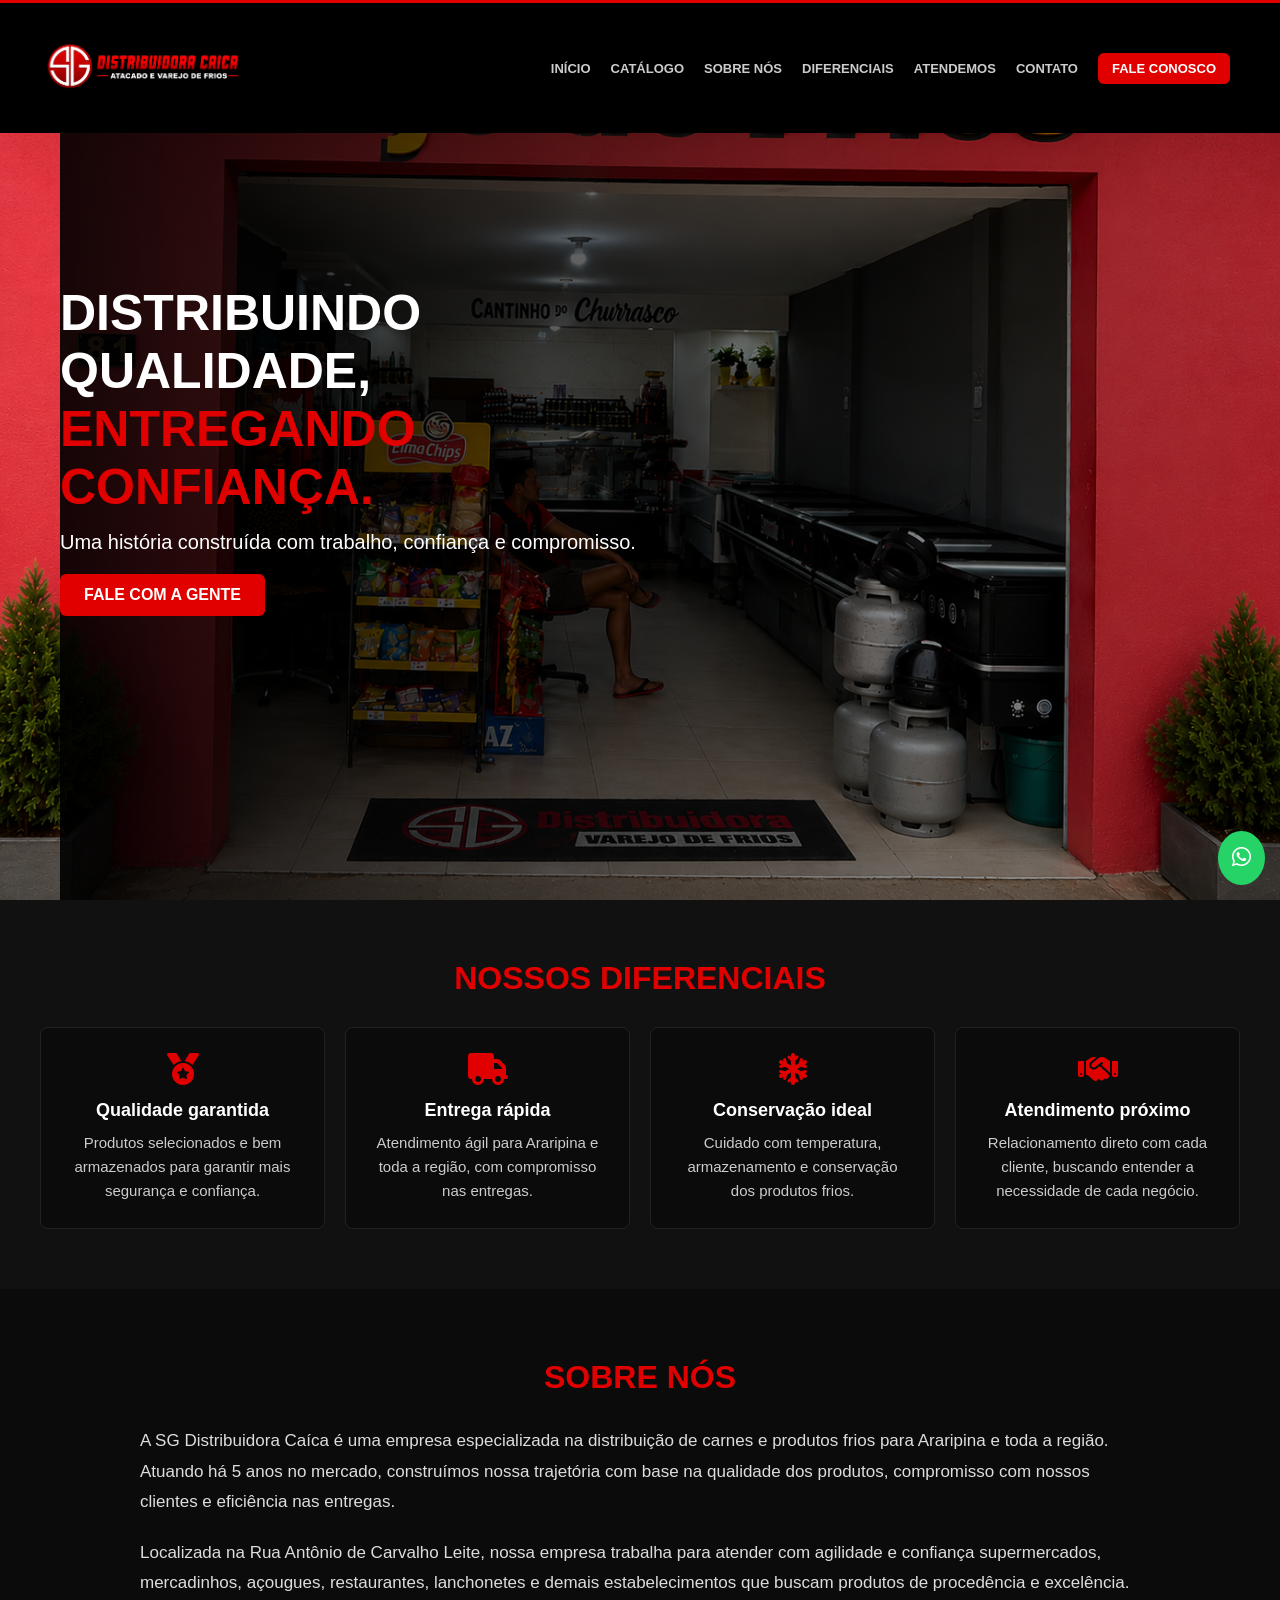
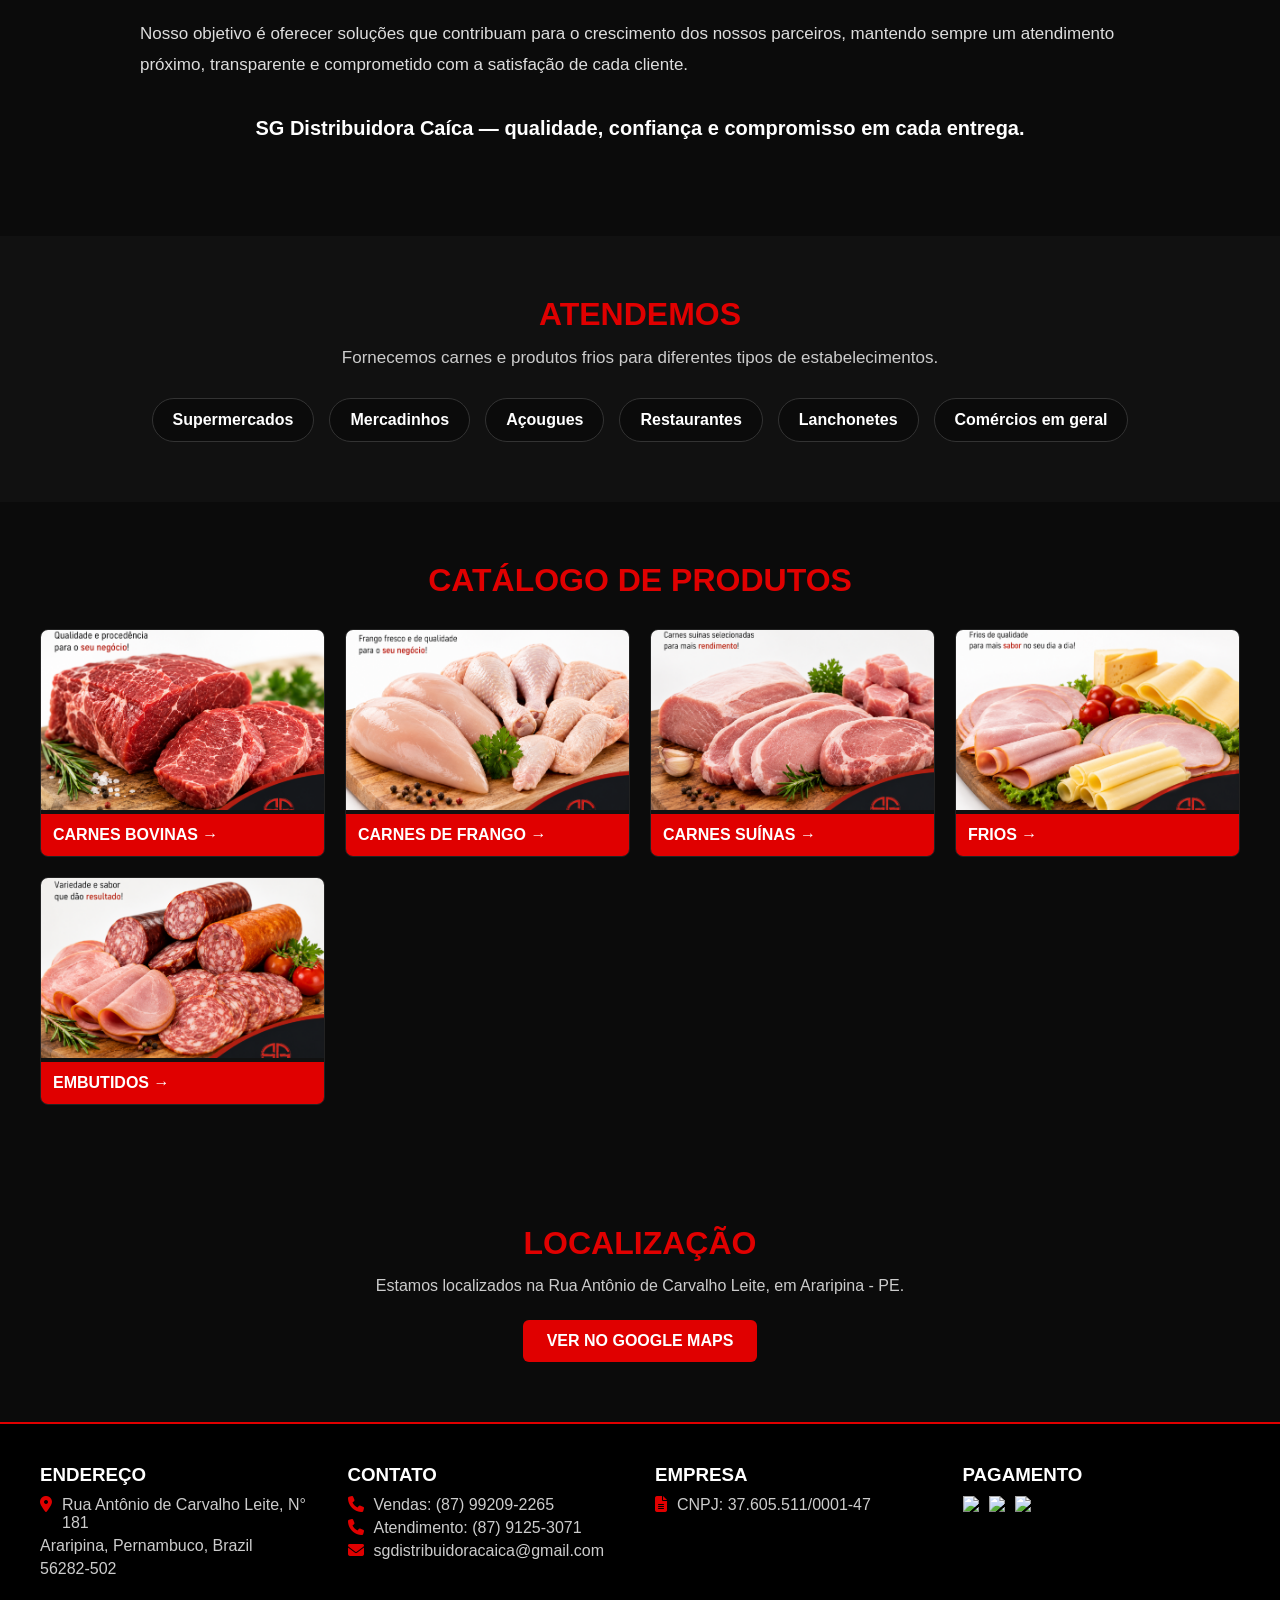
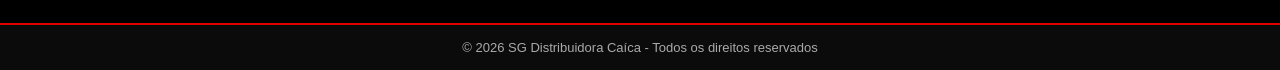
==== index.html @ d8cdbc63 "João Vitor Martins - commit codigo inicial" ====
<!-- adicionar no site o horario de funcionamento do local -->
<!DOCTYPE html>
<html lang="pt-br">

<head>
<meta charset="UTF-8">
<meta name="viewport" content="width=device-width, initial-scale=1.0">

<title>SG Distribuidora Caíca</title>

<link rel="stylesheet" href="https://cdnjs.cloudflare.com/ajax/libs/font-awesome/6.5.0/css/all.min.css">

<link rel="stylesheet" href="css/style.css">

</head>

<body>

<header>
<div class="logo">
<img src="img/logo.png" alt="Logo SG Distribuidora Caíca">
</div>

<nav>
<a href="#inicio">INÍCIO</a>
<a href="#produtos">CATÁLOGO</a>
<a href="#sobre">SOBRE NÓS</a>
<a href="#diferenciais">DIFERENCIAIS</a>
<a href="#atendemos">ATENDEMOS</a>
<a href="#contato">CONTATO</a>
<a href="https://wa.me/558791253071" target="_blank" class="btn-header">
FALE CONOSCO
</a>
</nav>
</header>

<section class="hero" id="inicio">
<div class="hero-content">

<h1>DISTRIBUINDO QUALIDADE,<br><span>ENTREGANDO CONFIANÇA.</span></h1>

<p>Uma história construída com trabalho, confiança e compromisso.</p>

<a href="https://wa.me/558791253071?text=Olá,%20vim%20pelo%20site%20e%20quero%20mais%20informações"
target="_blank"
class="btn">
FALE COM A GENTE
</a>

</div>
</section>

<section class="diferenciais" id="diferenciais">

<h2>NOSSOS DIFERENCIAIS</h2>

<div class="diferenciais-grid">

<div class="diferencial-card">
<i class="fas fa-medal"></i>
<h4>Qualidade garantida</h4>
<p>Produtos selecionados e bem armazenados para garantir mais segurança e confiança.</p>
</div>

<div class="diferencial-card">
<i class="fas fa-truck"></i>
<h4>Entrega rápida</h4>
<p>Atendimento ágil para Araripina e toda a região, com compromisso nas entregas.</p>
</div>

<div class="diferencial-card">
<i class="fas fa-snowflake"></i>
<h4>Conservação ideal</h4>
<p>Cuidado com temperatura, armazenamento e conservação dos produtos frios.</p>
</div>

<div class="diferencial-card">
<i class="fas fa-handshake"></i>
<h4>Atendimento próximo</h4>
<p>Relacionamento direto com cada cliente, buscando entender a necessidade de cada negócio.</p>
</div>

</div>
</section>

<section class="sobre" id="sobre">
<div class="sobre-container">

<h2>SOBRE NÓS</h2>

<p>
A SG Distribuidora Caíca é uma empresa especializada na distribuição de carnes e produtos frios para Araripina e toda a região. Atuando há 5 anos no mercado, construímos nossa trajetória com base na qualidade dos produtos, compromisso com nossos clientes e eficiência nas entregas.
</p>

<p>
Localizada na Rua Antônio de Carvalho Leite, nossa empresa trabalha para atender com agilidade e confiança supermercados, mercadinhos, açougues, restaurantes, lanchonetes e demais estabelecimentos que buscam produtos de procedência e excelência.
</p>

<p>
Nosso objetivo é oferecer soluções que contribuam para o crescimento dos nossos parceiros, mantendo sempre um atendimento próximo, transparente e comprometido com a satisfação de cada cliente.
</p>

<p class="destaque">
SG Distribuidora Caíca — qualidade, confiança e compromisso em cada entrega.
</p>

</div>
</section>

<section class="atendemos" id="atendemos">

<h2>ATENDEMOS</h2>
<p>Fornecemos carnes e produtos frios para diferentes tipos de estabelecimentos.</p>

<div class="atendemos-lista">
<span>Supermercados</span>
<span>Mercadinhos</span>
<span>Açougues</span>
<span>Restaurantes</span>
<span>Lanchonetes</span>
<span>Comércios em geral</span>
</div>

</section>

<section class="produtos" id="produtos">

<h2>CATÁLOGO DE PRODUTOS</h2>

<div class="grid">

<div class="card">
<img src="img/produtos/bovinos.jpg" alt="Carnes Bovinas">
<a href="bovinos.html">CARNES BOVINAS →</a>
</div>

<div class="card">
<img src="img/produtos/frango.jpg" alt="Carnes de Frango">
<a href="frango.html">CARNES DE FRANGO →</a>
</div>

<div class="card">
<img src="img/produtos/suinos.jpg" alt="Carnes Suínas">
<a href="suinos.html">CARNES SUÍNAS →</a>
</div>

<div class="card">
<img src="img/produtos/frios.jpg" alt="Frios">
<a href="frios.html">FRIOS →</a>
</div>

<div class="card">
<img src="img/produtos/embutidos.jpg" alt="Embutidos">
<a href="embutidos.html">EMBUTIDOS →</a>
</div>

</div>
</section>

<section class="mapa" id="localizacao">

<h2>LOCALIZAÇÃO</h2>
<p>Estamos localizados na Rua Antônio de Carvalho Leite, em Araripina - PE.</p>

<a href="https://maps.app.goo.gl/Z8cQ5gokyHaXcZ1y5" target="_blank">
VER NO GOOGLE MAPS
</a>

</section>

<footer class="footer" id="contato">

<div class="footer-container">

<div class="footer-box">
<h3>ENDEREÇO</h3>
<p><i class="fas fa-map-marker-alt"></i> Rua Antônio de Carvalho Leite, N° 181</p>
<p>Araripina, Pernambuco, Brazil</p>
<p>56282-502</p>
</div>

<div class="footer-box">
<h3>CONTATO</h3>

<p>
<i class="fas fa-phone"></i>
Vendas: (87) 99209-2265
</p>

<p>
<i class="fas fa-phone"></i>
Atendimento: (87) 9125-3071
</p>

<p>
<i class="fas fa-envelope"></i>
sgdistribuidoracaica@gmail.com
</p>

</div>

<div class="footer-box">
<h3>EMPRESA</h3>
<p><i class="fas fa-file-alt"></i> CNPJ: 37.605.511/0001-47</p>
</div>

<div class="footer-box">
<h3>PAGAMENTO</h3>
<div class="pagamentos">
<img src="https://upload.wikimedia.org/wikipedia/commons/5/5e/Pix_logo.svg">
<img src="https://upload.wikimedia.org/wikipedia/commons/4/41/Visa_Logo.png">
<img src="https://upload.wikimedia.org/wikipedia/commons/0/04/Mastercard-logo.png">
</div>
</div>

</div>

</footer>

<div class="footer-bottom">
© 2026 SG Distribuidora Caíca - Todos os direitos reservados
</div>

<a href="https://wa.me/5587992092265" target="_blank" class="whatsapp">
<i class="fab fa-whatsapp"></i>
</a>

<script src="js/menu.js"></script>

</body>
</html>
---- css/style.css ----
*{
margin:0;
padding:0;
box-sizing:border-box;
font-family:Arial,sans-serif;
scroll-behavior:smooth;
}

body{
background:#0b0b0b;
color:#fff;
}

header{
position:fixed;
top:0;
width:100%;
background:#000;
border-top:3px solid #e00000;
display:flex;
align-items:center;
justify-content:space-between;
padding:10px 40px;
z-index:1000;
}

.logo img{
height:110px;
object-fit:contain;
display:block;
}

nav{
display:flex;
align-items:center;
flex-wrap:wrap;
justify-content:center;
}

nav a{
margin:5px 10px;
text-decoration:none;
color:#ccc;
font-weight:bold;
font-size:13px;
}

nav a:hover{
color:#e00000;
}

.btn-header{
background:#e00000;
padding:8px 14px;
border-radius:6px;
color:#fff;
}

.hero{
height:100vh;
background:url('../img/banner-principal.png') center/cover no-repeat;
display:flex;
align-items:center;
padding:140px 60px;
position:relative;
}

.hero::before{
content:"";
position:absolute;
width:100%;
height:100%;
background:linear-gradient(to right,rgba(0,0,0,0.9),rgba(0,0,0,0.2));
}

.hero-content{
position:relative;
max-width:650px;
}

.hero h1{
font-size:50px;
}

.hero span{
color:#e00000;
}

.hero p{
font-size:20px;
margin-top:15px;
}

.btn{
display:inline-block;
margin-top:20px;
background:#e00000;
padding:12px 24px;
border-radius:6px;
color:#fff;
text-decoration:none;
font-weight:bold;
transition:0.3s;
}

.btn:hover{
background:#c00000;
}

.diferenciais{
background:#111;
padding:60px 40px;
}

.diferenciais h2{
text-align:center;
color:#e00000;
margin-bottom:30px;
font-size:32px;
}

.diferenciais-grid{
display:grid;
grid-template-columns:repeat(auto-fit,minmax(220px,1fr));
gap:20px;
}

.diferencial-card{
background:#0b0b0b;
padding:25px;
border-radius:8px;
text-align:center;
border:1px solid #222;
}

.diferencial-card i{
font-size:32px;
color:#e00000;
margin-bottom:15px;
}

.diferencial-card h4{
margin-bottom:10px;
font-size:18px;
}

.diferencial-card p{
color:#ccc;
font-size:15px;
line-height:1.6;
}

.sobre{
padding:70px 40px;
background:#0b0b0b;
}

.sobre-container{
max-width:1000px;
margin:auto;
}

.sobre h2{
text-align:center;
color:#e00000;
margin-bottom:30px;
font-size:32px;
}

.sobre p{
line-height:1.8;
margin-bottom:20px;
color:#ddd;
font-size:17px;
}

.sobre .destaque{
font-size:20px;
font-weight:bold;
color:#fff;
text-align:center;
margin-top:30px;
}

.atendemos{
background:#111;
padding:60px 40px;
text-align:center;
}

.atendemos h2{
color:#e00000;
font-size:32px;
margin-bottom:15px;
}

.atendemos p{
color:#ccc;
margin-bottom:30px;
font-size:17px;
}

.atendemos-lista{
display:flex;
justify-content:center;
flex-wrap:wrap;
gap:15px;
}

.atendemos-lista span{
background:#0b0b0b;
border:1px solid #333;
padding:12px 20px;
border-radius:30px;
color:#fff;
font-weight:bold;
}

.produtos{
padding:60px 40px;
}

.produtos h2{
text-align:center;
color:#e00000;
font-size:32px;
margin-bottom:30px;
}

.grid{
display:grid;
grid-template-columns:repeat(auto-fit,minmax(250px,1fr));
gap:20px;
}

.card{
background:#111;
border-radius:8px;
overflow:hidden;
transition:0.3s;
border:1px solid #222;
}

.card:hover{
transform:translateY(-5px);
border-color:#e00000;
}

.card img{
width:100%;
height:180px;
object-fit:cover;
}

.card a{
display:flex;
justify-content:space-between;
align-items:center;
background:#e00000;
padding:12px;
color:#fff;
text-decoration:none;
font-weight:bold;
transition:0.3s;
}

.card a:hover{
background:#c00000;
}

.mapa{
padding:60px 40px;
background:#0b0b0b;
text-align:center;
}

.mapa h2{
color:#e00000;
font-size:32px;
margin-bottom:15px;
}

.mapa p{
color:#ccc;
margin-bottom:25px;
}

.mapa a{
display:inline-block;
background:#e00000;
color:#fff;
padding:12px 24px;
border-radius:6px;
text-decoration:none;
font-weight:bold;
}

.footer{
background:#000;
color:#ccc;
border-top:2px solid #e00000;
border-bottom:2px solid #e00000;
padding:40px;
}

.footer-container{
display:flex;
justify-content:space-between;
flex-wrap:wrap;
gap:30px;
}

.footer-box{
flex:1;
min-width:220px;
}

.footer h3{
color:#fff;
margin-bottom:10px;
}

.footer p{
display:flex;
gap:10px;
margin:5px 0;
}

.footer i{
color:#e00000;
}

.pagamentos{
display:flex;
gap:10px;
flex-wrap:wrap;
}

.pagamentos img{
height:25px;
}

.footer-bottom{
text-align:center;
padding:15px;
color:#aaa;
font-size:13px;
}

.whatsapp{
position:fixed;
bottom:15px;
right:15px;
background:#25d366;
color:#fff;
padding:14px;
border-radius:50%;
font-size:22px;
text-decoration:none;
}

@media(max-width:768px){

header{
padding:10px 20px;
justify-content:center;
text-align:center;
}

.logo img{
height:70px;
margin:auto;
}

.logo img{
height:80px;
margin:auto;
}

.hero{
padding:160px 20px;
text-align:center;
}

.hero h1{
font-size:30px;
}

.hero p{
font-size:17px;
}

.diferenciais,
.sobre,
.atendemos,
.produtos,
.mapa{
padding:50px 20px;
}

.sobre h2,
.diferenciais h2,
.atendemos h2,
.produtos h2,
.mapa h2{
font-size:28px;
}

.sobre p{
font-size:16px;
text-align:left;
}

.footer{
padding:30px 20px;
text-align:center;
}

.footer p{
justify-content:center;
}

.footer-container{
flex-direction:column;
align-items:center;
}

.pagamentos{
justify-content:center;
}
}
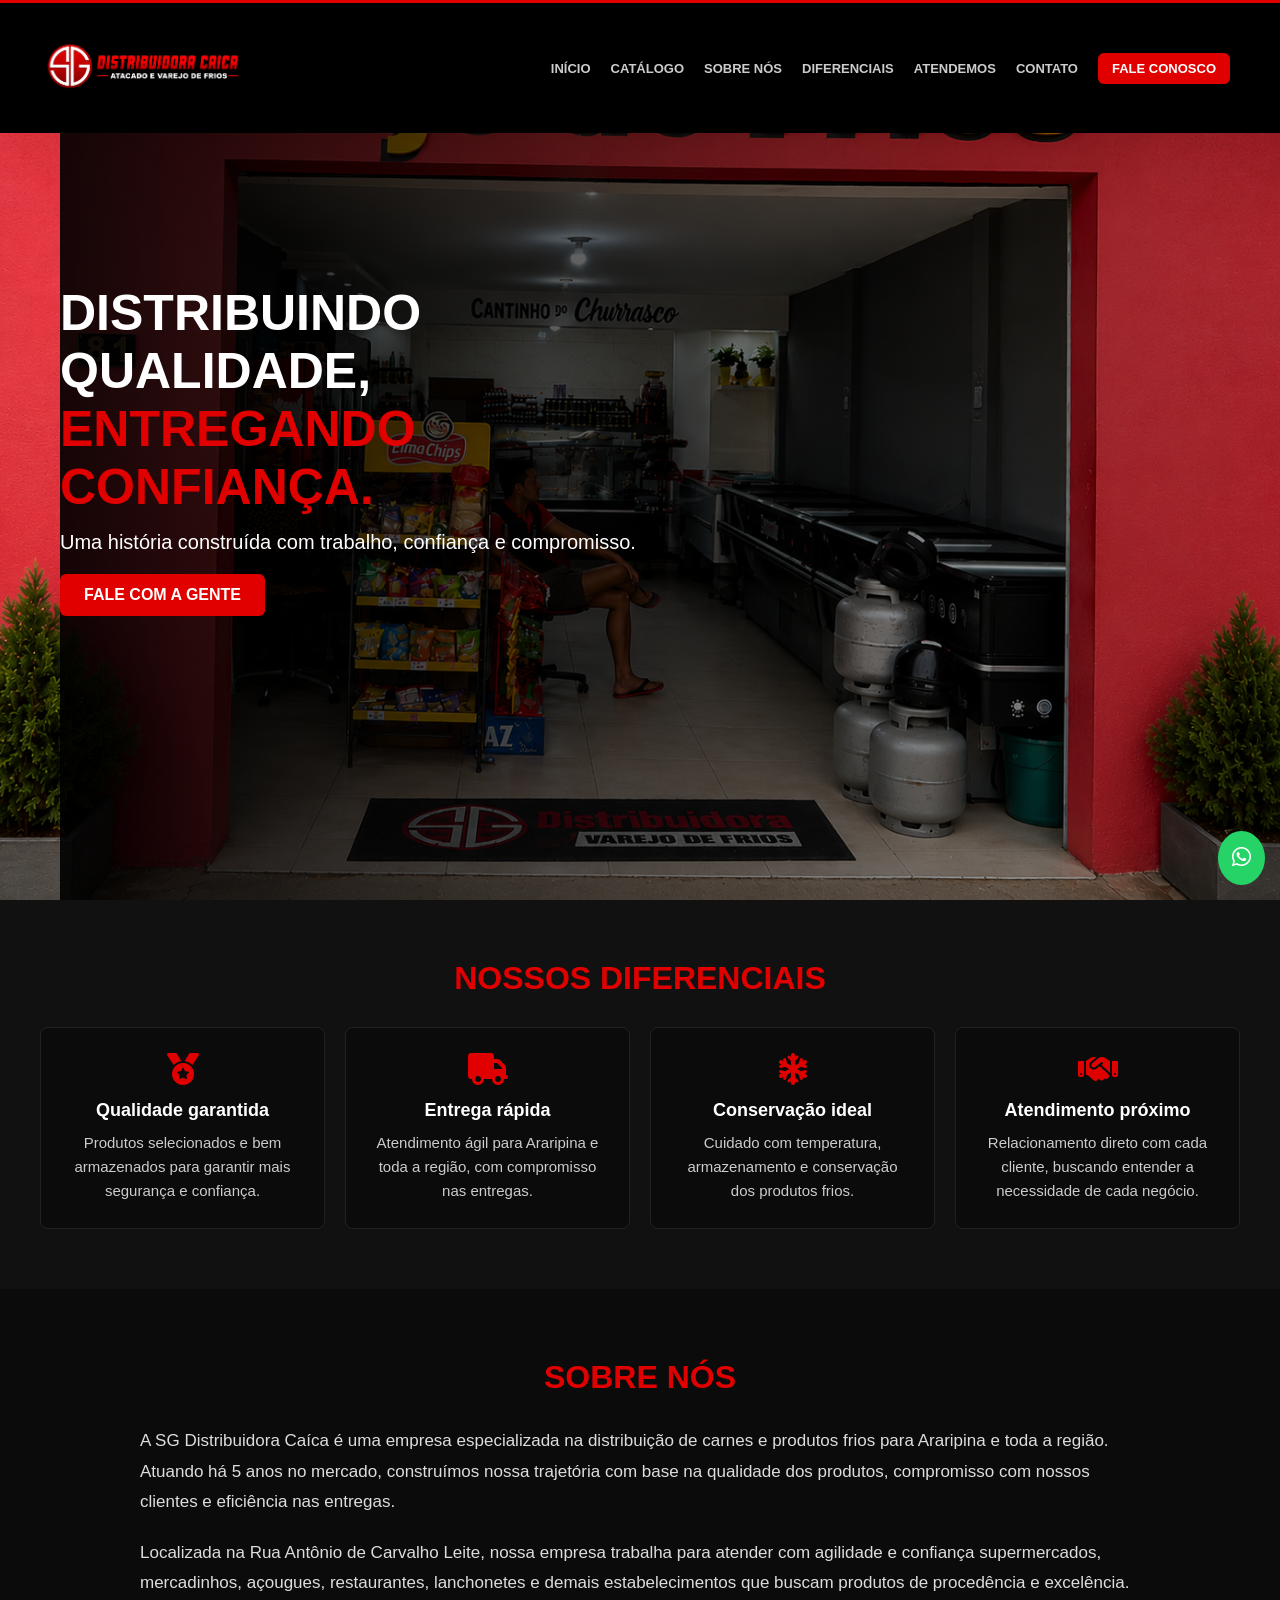
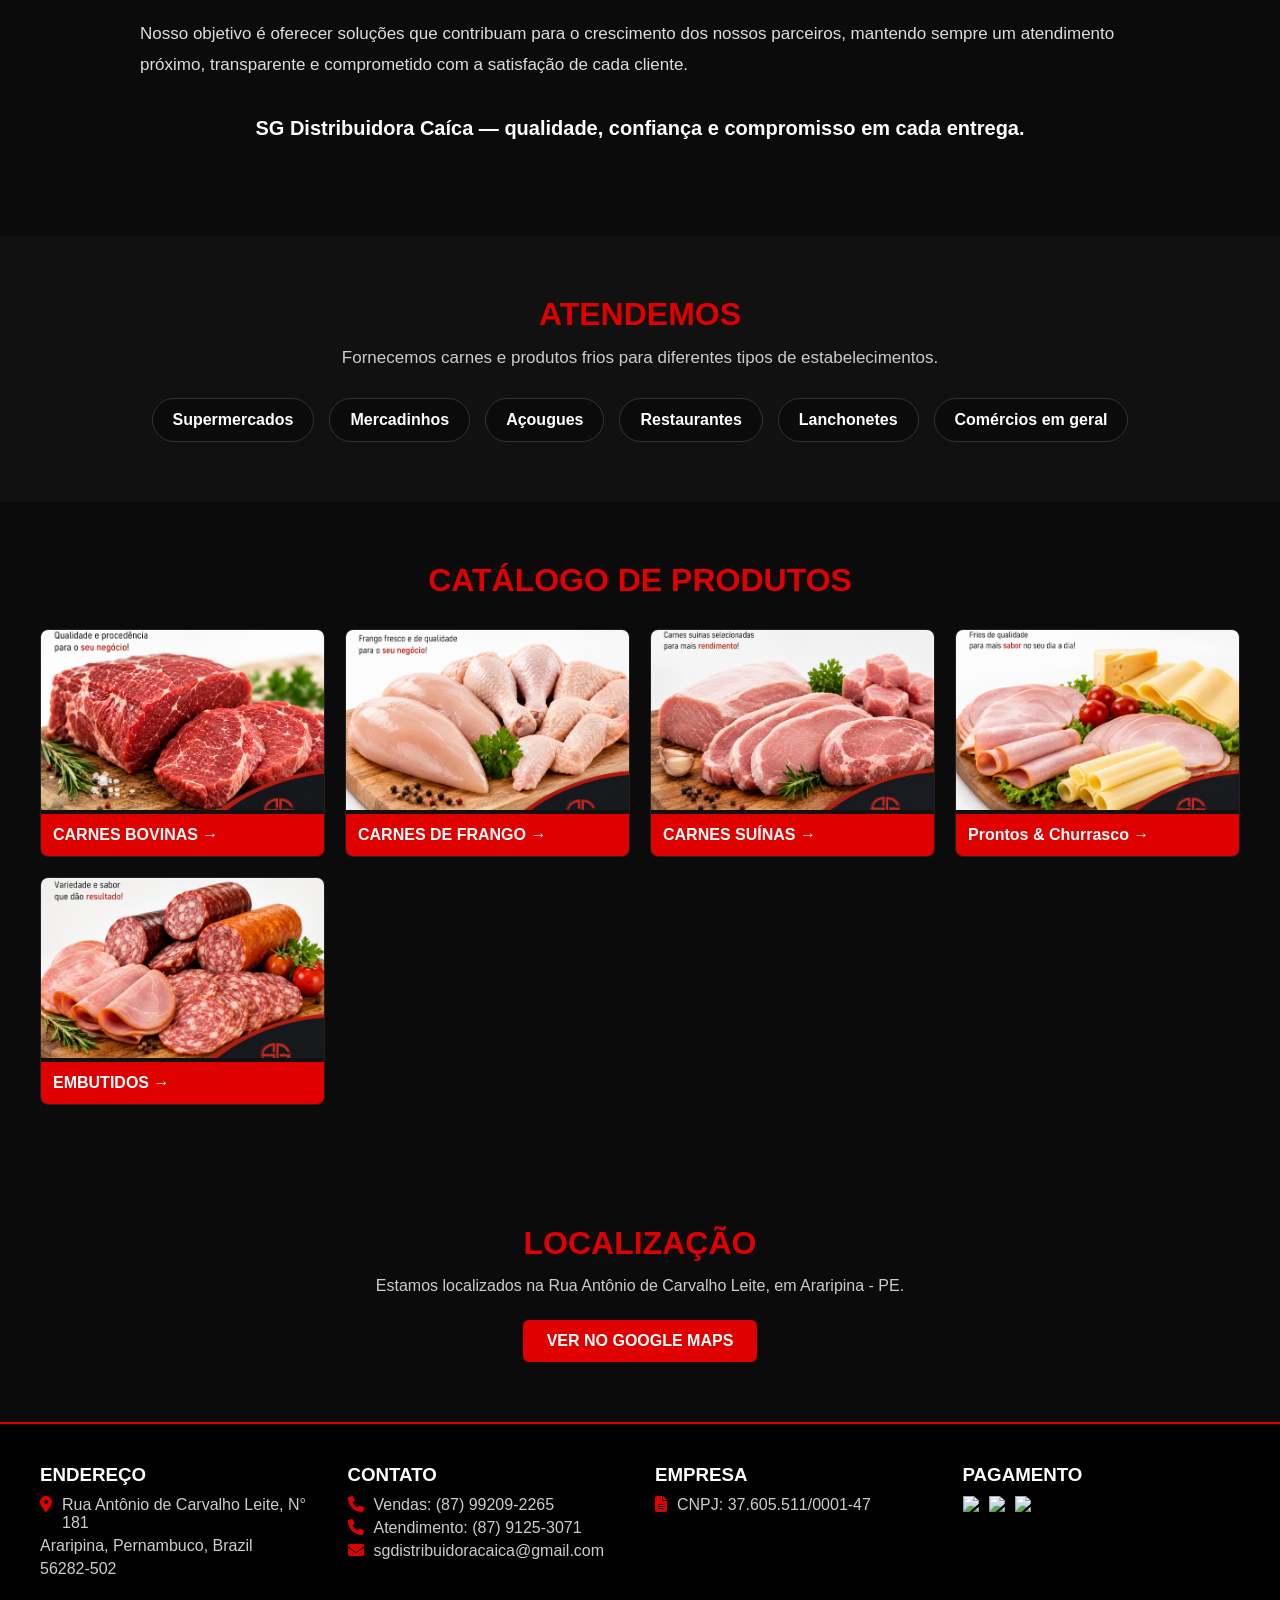
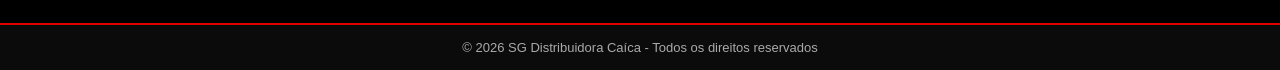
==== commit 8ca0e0d7: "João Vitor Martins - incrementação no modelo do catologo dos tipos de corte obs: criar e substituir " ====
--- a/index.html
+++ b/index.html
@@ -145,8 +145,8 @@
 </div>
 
 <div class="card">
-<img src="img/produtos/frios.jpg" alt="Frios">
-<a href="frios.html">FRIOS →</a>
+<img src="img/produtos/frios.jpg" alt="Prontos & Churrasco">
+<a href="frios.html">Prontos & Churrasco →</a>
 </div>
 
 <div class="card">
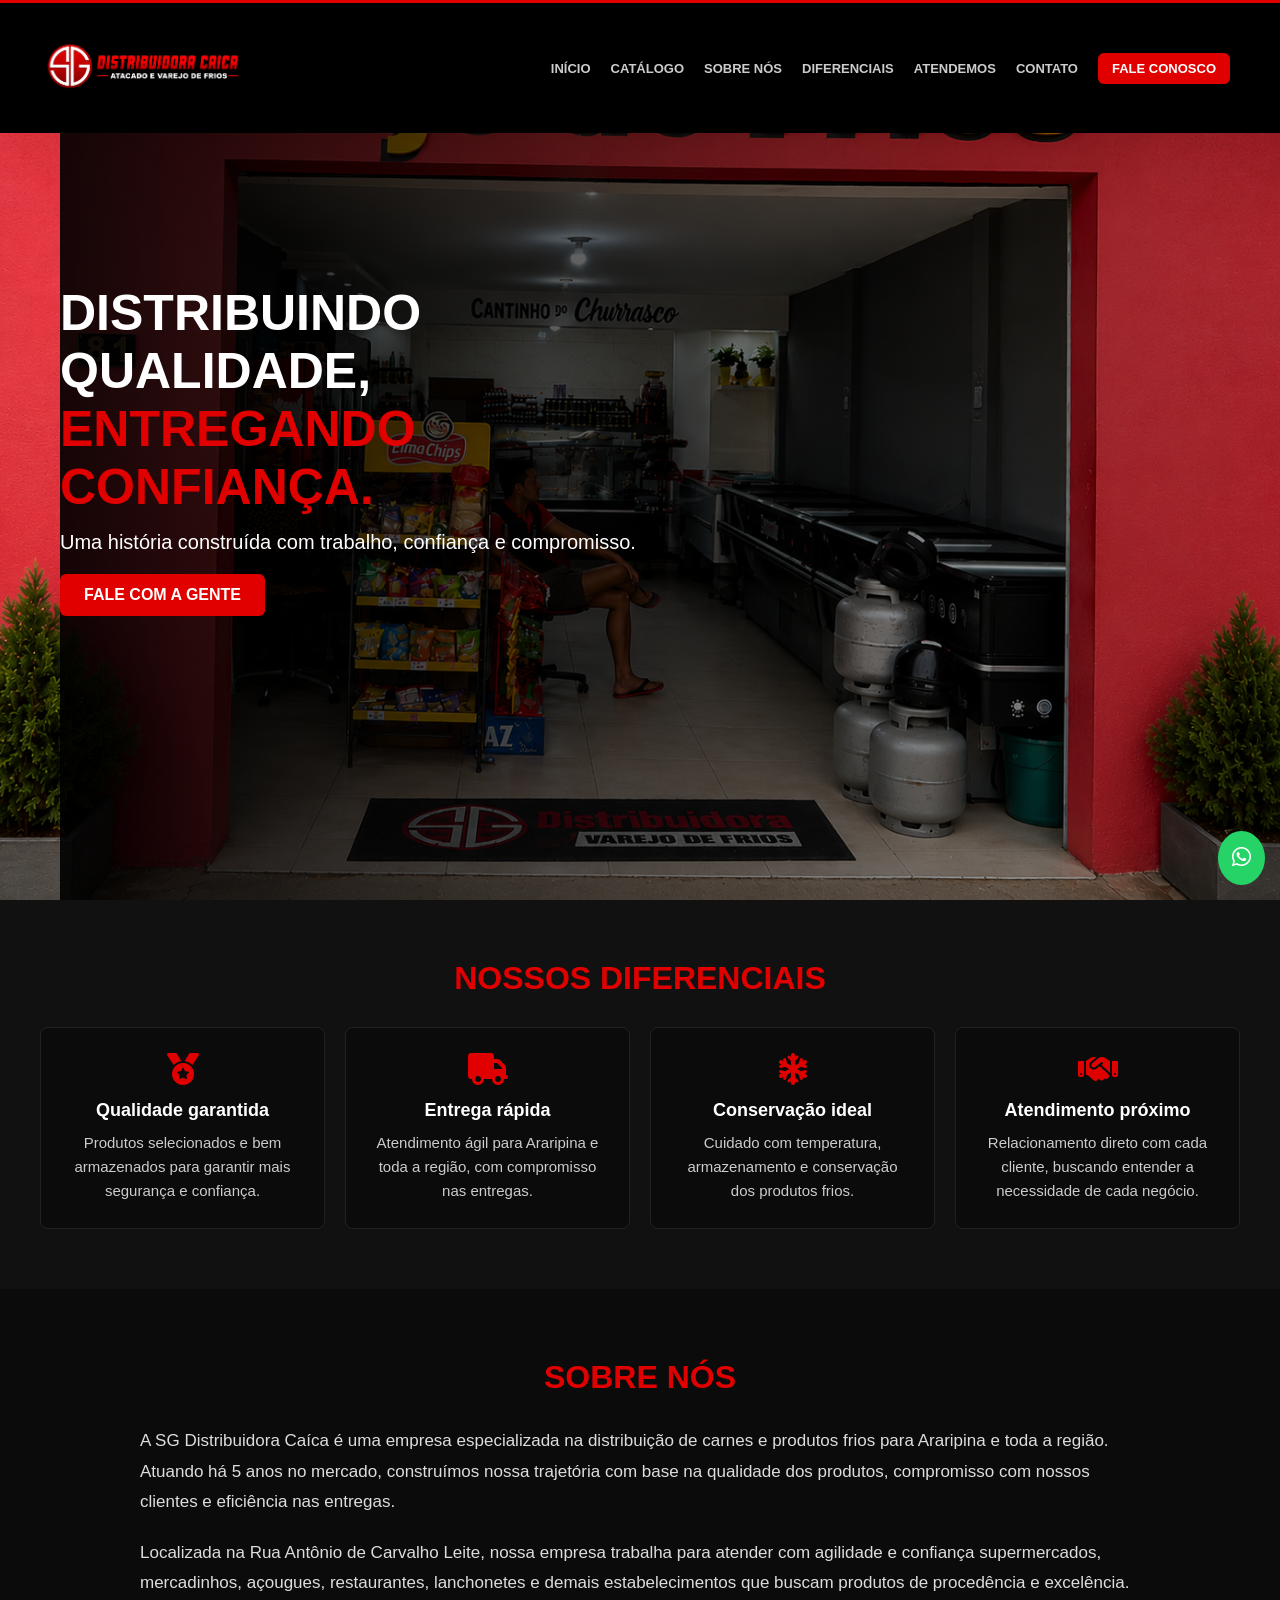
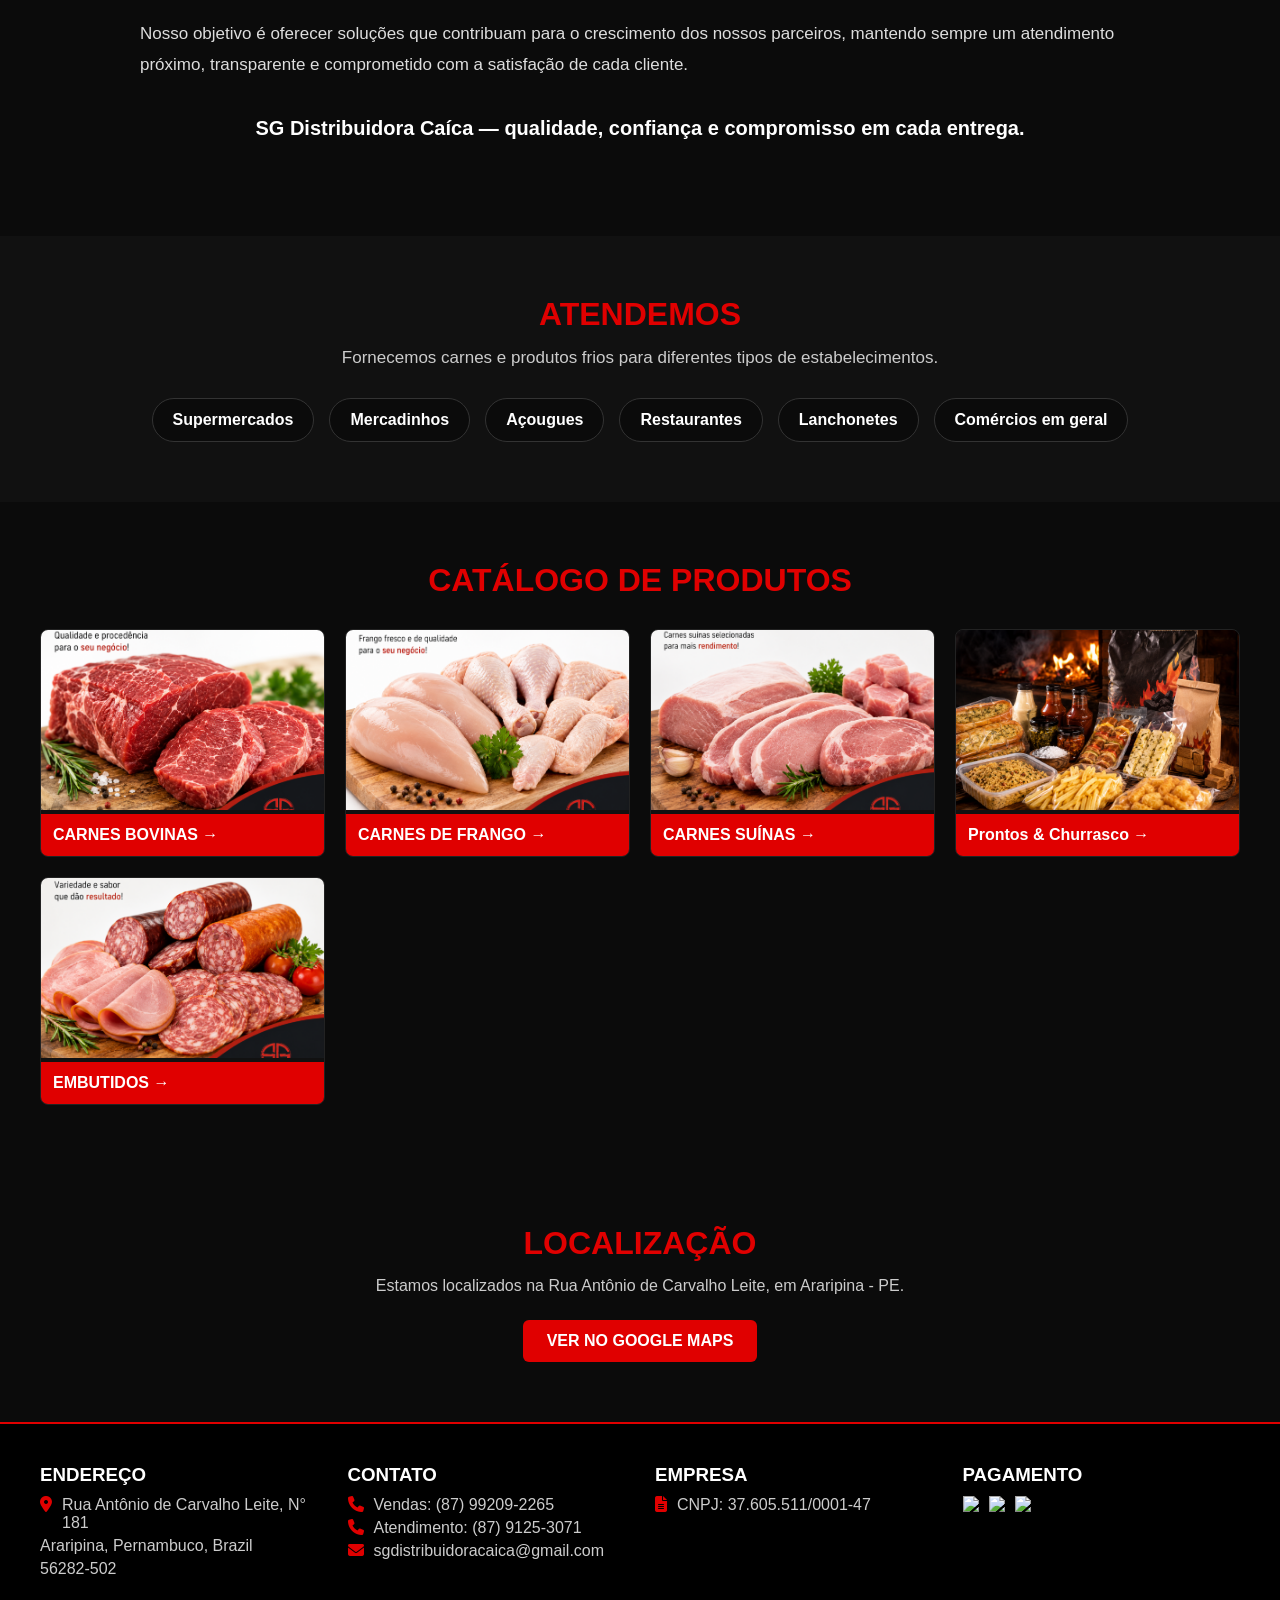
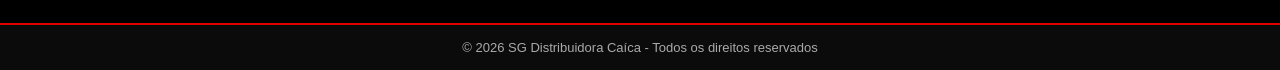
==== commit 3f5dc6d2: "alteração na imagem de produitos" ====
--- a/index.html
+++ b/index.html
@@ -145,7 +145,7 @@
 </div>
 
 <div class="card">
-<img src="img/produtos/frios.jpg" alt="Prontos & Churrasco">
+<img src="img/produtos/prontos-churrasco.png" alt="Prontos & Churrasco">
 <a href="frios.html">Prontos & Churrasco →</a>
 </div>
 
